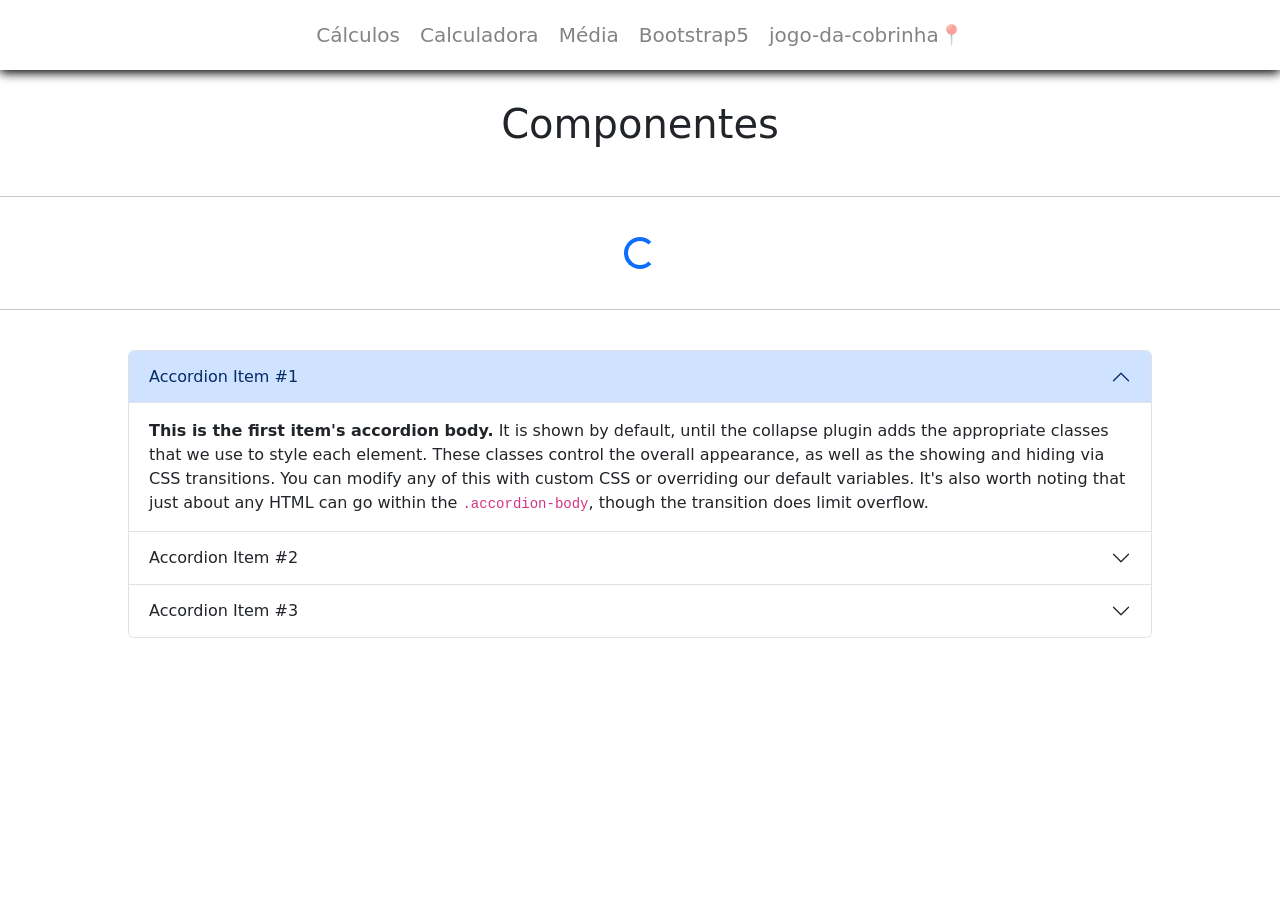
==== bootstrap5/index.html @ a7126594 "Add files via upload" ====
<!DOCTYPE html>
<html lang="en">
<head>
    <meta charset="UTF-8">
    <meta name="viewport" content="width=device-width, initial-scale=1.0">
    <title>Bootstrap</title>
    <link rel="stylesheet" href="style.css">
    <link href="https://cdn.jsdelivr.net/npm/bootstrap@5.0.2/dist/css/bootstrap.min.css" rel="stylesheet" integrity="sha384-EVSTQN3/azprG1Anm3QDgpJLIm9Nao0Yz1ztcQTwFspd3yD65VohhpuuCOmLASjC" crossorigin="anonymous">
    <script src="https://cdn.jsdelivr.net/npm/bootstrap@5.0.2/dist/js/bootstrap.bundle.min.js" integrity="sha384-MrcW6ZMFYlzcLA8Nl+NtUVF0sA7MsXsP1UyJoMp4YLEuNSfAP+JcXn/tWtIaxVXM" crossorigin="anonymous"></script>
</head>
    <nav>
        <a href="../calculos/">Cálculos</a>
        <a href="../calculadoraGPT/">Calculadora</a>
        <a href="../calcMédia/">Média</a>
        <a href="../bootstrap5/">Bootstrap5</a>
        <a href="../jogo_da_cobrinha/">jogo-da-cobrinha📍</a>
    </nav>
<body>
    <h1>Componentes</h1>
    <br>
    <hr>
    <br>
    <div class="central">
        <div class="spinner-border text-primary" role="status">
            <span class="visually-hidden">Loading...</span>
        </div>
    </div>
    <br>
    <hr>
    <br>
    <div class="central">
        <div class="accordion" id="accordionExample">
  <div class="accordion-item">
    <h2 class="accordion-header" id="headingOne">
      <button class="accordion-button" type="button" data-bs-toggle="collapse" data-bs-target="#collapseOne" aria-expanded="true" aria-controls="collapseOne">
        Accordion Item #1
      </button>
    </h2>
    <div id="collapseOne" class="accordion-collapse collapse show" aria-labelledby="headingOne" data-bs-parent="#accordionExample">
      <div class="accordion-body">
        <strong>This is the first item's accordion body.</strong> It is shown by default, until the collapse plugin adds the appropriate classes that we use to style each element. These classes control the overall appearance, as well as the showing and hiding via CSS transitions. You can modify any of this with custom CSS or overriding our default variables. It's also worth noting that just about any HTML can go within the <code>.accordion-body</code>, though the transition does limit overflow.
      </div>
    </div>
  </div>
  <div class="accordion-item">
    <h2 class="accordion-header" id="headingTwo">
      <button class="accordion-button collapsed" type="button" data-bs-toggle="collapse" data-bs-target="#collapseTwo" aria-expanded="false" aria-controls="collapseTwo">
        Accordion Item #2
      </button>
    </h2>
    <div id="collapseTwo" class="accordion-collapse collapse" aria-labelledby="headingTwo" data-bs-parent="#accordionExample">
      <div class="accordion-body">
        <strong>This is the second item's accordion body.</strong> It is hidden by default, until the collapse plugin adds the appropriate classes that we use to style each element. These classes control the overall appearance, as well as the showing and hiding via CSS transitions. You can modify any of this with custom CSS or overriding our default variables. It's also worth noting that just about any HTML can go within the <code>.accordion-body</code>, though the transition does limit overflow.
      </div>
    </div>
  </div>
  <div class="accordion-item">
    <h2 class="accordion-header" id="headingThree">
      <button class="accordion-button collapsed" type="button" data-bs-toggle="collapse" data-bs-target="#collapseThree" aria-expanded="false" aria-controls="collapseThree">
        Accordion Item #3
      </button>
    </h2>
    <div id="collapseThree" class="accordion-collapse collapse" aria-labelledby="headingThree" data-bs-parent="#accordionExample">
      <div class="accordion-body">
        <strong>This is the third item's accordion body.</strong> It is hidden by default, until the collapse plugin adds the appropriate classes that we use to style each element. These classes control the overall appearance, as well as the showing and hiding via CSS transitions. You can modify any of this with custom CSS or overriding our default variables. It's also worth noting that just about any HTML can go within the <code>.accordion-body</code>, though the transition does limit overflow.
      </div>
    </div>
  </div>
</div>
    </div>

</body>
</html>
---- bootstrap5/style.css ----
*{
    margin: 0;
    padding: 0;
    box-sizing: border-box;
}

body{
    display: flex;
    flex-direction: column;
    align-items: center;
    justify-content: center;
    padding-top: 100px;
}



hr{
    width: 100%;
}


nav{
    position: fixed;
    top: 0;
    background-color: white;
    width: 100%;
    display: flex;
    align-items: center;
    justify-content: center;
    gap: 20px;
    padding: 20px;
    box-shadow: 0px 3px 10px black;
}

a{
    text-decoration: none !important;
    color: #090909 !important;
    font-size: 20px;
    opacity: 0.5;
}

a.hover{
    cursor: pointer;
    opacity: 1;
}

.central{
    display: flex;
    align-items: center;
    justify-content: center;
}

.accordion{
    width: 80vw;
}
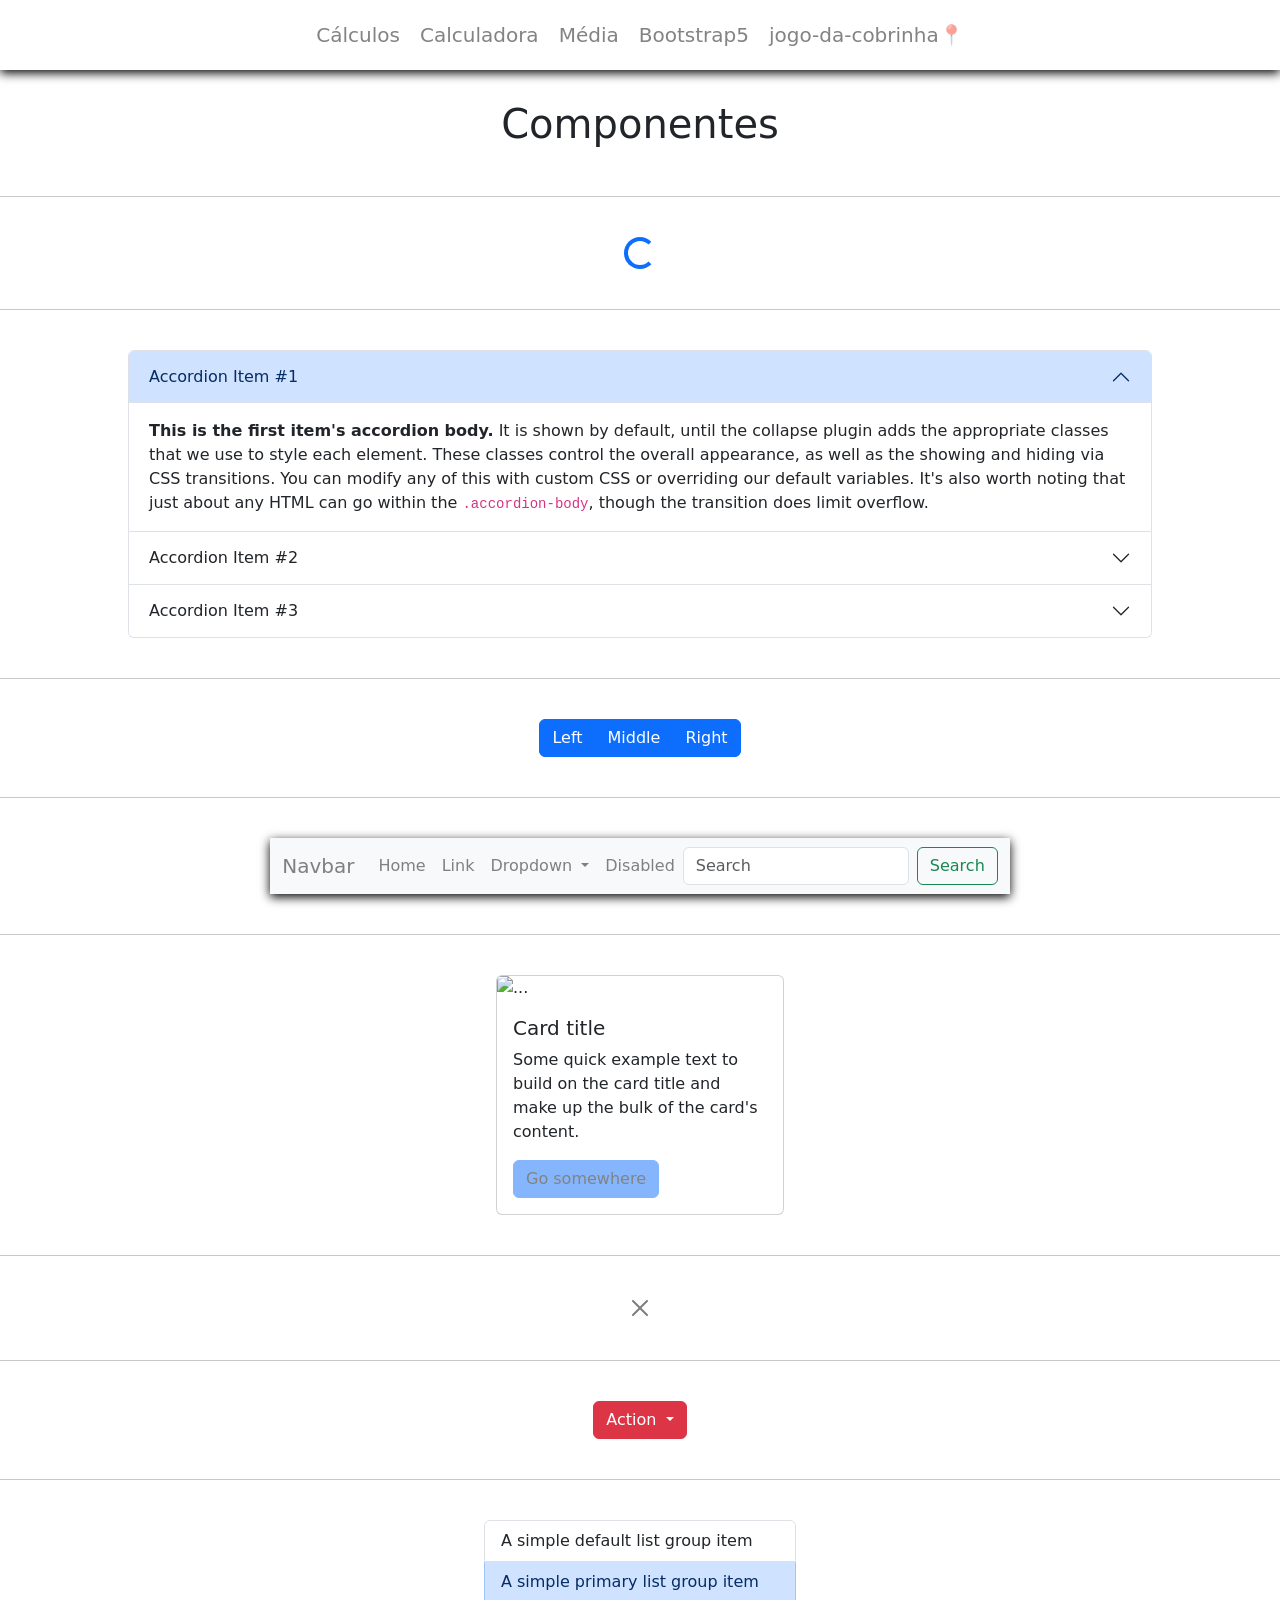
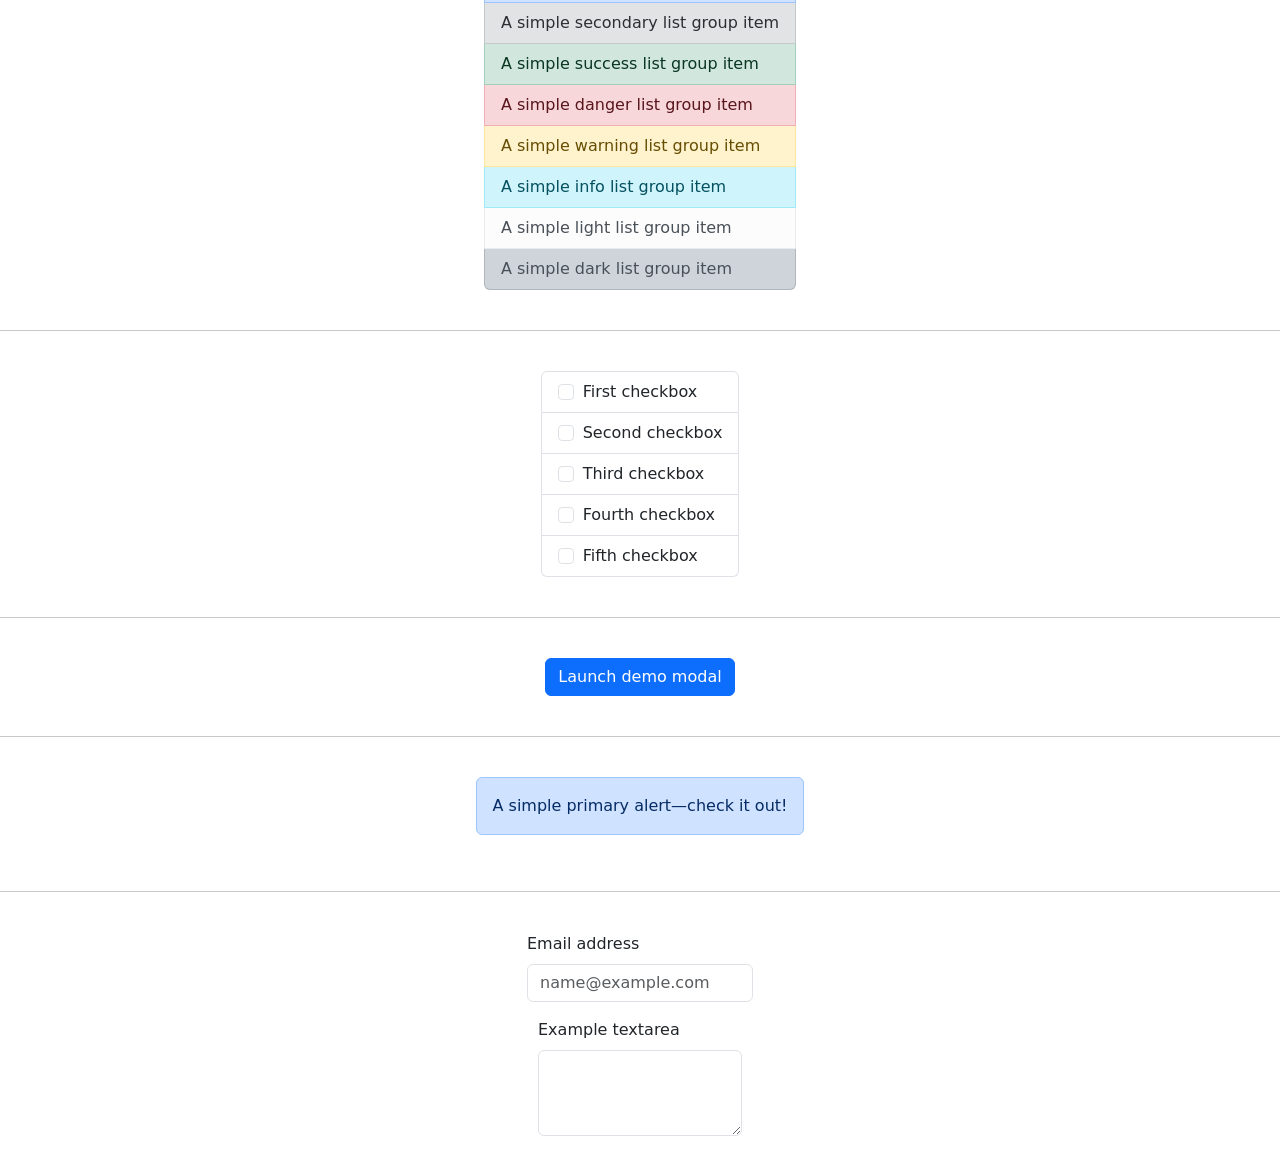
==== commit d3b61a24: "Add files via upload" ====
--- a/bootstrap5/index.html
+++ b/bootstrap5/index.html
@@ -16,58 +16,297 @@
         <a href="../jogo_da_cobrinha/">jogo-da-cobrinha📍</a>
     </nav>
 <body>
+
     <h1>Componentes</h1>
-    <br>
-    <hr>
-    <br>
+
+
+    <br>
+    <hr>
+    <br>
+
+
     <div class="central">
         <div class="spinner-border text-primary" role="status">
             <span class="visually-hidden">Loading...</span>
         </div>
     </div>
-    <br>
-    <hr>
-    <br>
+
+
+    <br>
+    <hr>
+    <br>
+
+
     <div class="central">
         <div class="accordion" id="accordionExample">
-  <div class="accordion-item">
-    <h2 class="accordion-header" id="headingOne">
-      <button class="accordion-button" type="button" data-bs-toggle="collapse" data-bs-target="#collapseOne" aria-expanded="true" aria-controls="collapseOne">
-        Accordion Item #1
-      </button>
-    </h2>
-    <div id="collapseOne" class="accordion-collapse collapse show" aria-labelledby="headingOne" data-bs-parent="#accordionExample">
-      <div class="accordion-body">
-        <strong>This is the first item's accordion body.</strong> It is shown by default, until the collapse plugin adds the appropriate classes that we use to style each element. These classes control the overall appearance, as well as the showing and hiding via CSS transitions. You can modify any of this with custom CSS or overriding our default variables. It's also worth noting that just about any HTML can go within the <code>.accordion-body</code>, though the transition does limit overflow.
-      </div>
-    </div>
-  </div>
-  <div class="accordion-item">
-    <h2 class="accordion-header" id="headingTwo">
-      <button class="accordion-button collapsed" type="button" data-bs-toggle="collapse" data-bs-target="#collapseTwo" aria-expanded="false" aria-controls="collapseTwo">
-        Accordion Item #2
-      </button>
-    </h2>
-    <div id="collapseTwo" class="accordion-collapse collapse" aria-labelledby="headingTwo" data-bs-parent="#accordionExample">
-      <div class="accordion-body">
-        <strong>This is the second item's accordion body.</strong> It is hidden by default, until the collapse plugin adds the appropriate classes that we use to style each element. These classes control the overall appearance, as well as the showing and hiding via CSS transitions. You can modify any of this with custom CSS or overriding our default variables. It's also worth noting that just about any HTML can go within the <code>.accordion-body</code>, though the transition does limit overflow.
-      </div>
-    </div>
-  </div>
-  <div class="accordion-item">
-    <h2 class="accordion-header" id="headingThree">
-      <button class="accordion-button collapsed" type="button" data-bs-toggle="collapse" data-bs-target="#collapseThree" aria-expanded="false" aria-controls="collapseThree">
-        Accordion Item #3
-      </button>
-    </h2>
-    <div id="collapseThree" class="accordion-collapse collapse" aria-labelledby="headingThree" data-bs-parent="#accordionExample">
-      <div class="accordion-body">
-        <strong>This is the third item's accordion body.</strong> It is hidden by default, until the collapse plugin adds the appropriate classes that we use to style each element. These classes control the overall appearance, as well as the showing and hiding via CSS transitions. You can modify any of this with custom CSS or overriding our default variables. It's also worth noting that just about any HTML can go within the <code>.accordion-body</code>, though the transition does limit overflow.
-      </div>
-    </div>
-  </div>
+        <div class="accordion-item">
+            <h2 class="accordion-header" id="headingOne">
+            <button class="accordion-button" type="button" data-bs-toggle="collapse" data-bs-target="#collapseOne" aria-expanded="true" aria-controls="collapseOne">
+                Accordion Item #1
+            </button>
+            </h2>
+            <div id="collapseOne" class="accordion-collapse collapse show" aria-labelledby="headingOne" data-bs-parent="#accordionExample">
+            <div class="accordion-body">
+                <strong>This is the first item's accordion body.</strong> It is shown by default, until the collapse plugin adds the appropriate classes that we use to style each element. These classes control the overall appearance, as well as the showing and hiding via CSS transitions. You can modify any of this with custom CSS or overriding our default variables. It's also worth noting that just about any HTML can go within the <code>.accordion-body</code>, though the transition does limit overflow.
+            </div>
+            </div>
+        </div>
+        <div class="accordion-item">
+            <h2 class="accordion-header" id="headingTwo">
+            <button class="accordion-button collapsed" type="button" data-bs-toggle="collapse" data-bs-target="#collapseTwo" aria-expanded="false" aria-controls="collapseTwo">
+                Accordion Item #2
+            </button>
+            </h2>
+            <div id="collapseTwo" class="accordion-collapse collapse" aria-labelledby="headingTwo" data-bs-parent="#accordionExample">
+            <div class="accordion-body">
+                <strong>This is the second item's accordion body.</strong> It is hidden by default, until the collapse plugin adds the appropriate classes that we use to style each element. These classes control the overall appearance, as well as the showing and hiding via CSS transitions. You can modify any of this with custom CSS or overriding our default variables. It's also worth noting that just about any HTML can go within the <code>.accordion-body</code>, though the transition does limit overflow.
+            </div>
+            </div>
+        </div>
+        <div class="accordion-item">
+            <h2 class="accordion-header" id="headingThree">
+            <button class="accordion-button collapsed" type="button" data-bs-toggle="collapse" data-bs-target="#collapseThree" aria-expanded="false" aria-controls="collapseThree">
+                Accordion Item #3
+            </button>
+            </h2>
+            <div id="collapseThree" class="accordion-collapse collapse" aria-labelledby="headingThree" data-bs-parent="#accordionExample">
+            <div class="accordion-body">
+                <strong>This is the third item's accordion body.</strong> It is hidden by default, until the collapse plugin adds the appropriate classes that we use to style each element. These classes control the overall appearance, as well as the showing and hiding via CSS transitions. You can modify any of this with custom CSS or overriding our default variables. It's also worth noting that just about any HTML can go within the <code>.accordion-body</code>, though the transition does limit overflow.
+            </div>
+            </div>
+        </div>
+        </div>
+    </div>
+
+
+    <br>
+    <hr>
+    <br>
+
+
+
+    <div class="central">
+        <div class="btn-group" role="group" aria-label="Basic example">
+            <button type="button" class="btn btn-primary">Left</button>
+            <button type="button" class="btn btn-primary">Middle</button>
+            <button type="button" class="btn btn-primary">Right</button>
+        </div>
+    </div>
+
+
+    <br>
+    <hr>
+    <br>
+
+
+
+    <div class="central">
+    <nav class="navbar navbar-expand-lg navbar-light bg-light">
+        <div class="container-fluid">
+            <a class="navbar-brand" href="#">Navbar</a>
+            <button class="navbar-toggler" type="button" data-bs-toggle="collapse" data-bs-target="#navbarSupportedContent" aria-controls="navbarSupportedContent" aria-expanded="false" aria-label="Toggle navigation">
+            <span class="navbar-toggler-icon"></span>
+            </button>
+            <div class="collapse navbar-collapse" id="navbarSupportedContent">
+            <ul class="navbar-nav me-auto mb-2 mb-lg-0">
+                <li class="nav-item">
+                <a class="nav-link active" aria-current="page" href="#">Home</a>
+                </li>
+                <li class="nav-item">
+                <a class="nav-link" href="#">Link</a>
+                </li>
+                <li class="nav-item dropdown">
+                <a class="nav-link dropdown-toggle" href="#" id="navbarDropdown" role="button" data-bs-toggle="dropdown" aria-expanded="false">
+                    Dropdown
+                </a>
+                <ul class="dropdown-menu" aria-labelledby="navbarDropdown">
+                    <li><a class="dropdown-item" href="#">Action</a></li>
+                    <li><a class="dropdown-item" href="#">Another action</a></li>
+                    <li><hr class="dropdown-divider"></li>
+                    <li><a class="dropdown-item" href="#">Something else here</a></li>
+                </ul>
+                </li>
+                <li class="nav-item">
+                <a class="nav-link disabled" href="#" tabindex="-1" aria-disabled="true">Disabled</a>
+                </li>
+            </ul>
+            <form class="d-flex">
+                <input class="form-control me-2" type="search" placeholder="Search" aria-label="Search">
+                <button class="btn btn-outline-success" type="submit">Search</button>
+            </form>
+            </div>
+        </div>
+    </nav>
+    </div>
+
+
+    <br>
+    <hr>
+    <br>
+
+
+
+    <div class="central">
+        <div class="card" style="width: 18rem;">
+            <img src="..." class="card-img-top" alt="...">
+                <div class="card-body">
+                    <h5 class="card-title">Card title</h5>
+                    <p class="card-text">Some quick example text to build on the card title and make up the bulk of the card's content.</p>
+                    <a href="#" class="btn btn-primary">Go somewhere</a>
+                </div>
+        </div>
+    </div>
+
+
+    <br>
+    <hr>
+    <br>
+
+
+
+    <div class="central">
+        <button type="button" class="btn-close" aria-label="Close"></button>
+    </div>
+
+
+    <br>
+    <hr>
+    <br>
+
+
+
+    <div class="central">
+        <div class="btn-group">
+        <button type="button" class="btn btn-danger dropdown-toggle" data-bs-toggle="dropdown" aria-expanded="false">
+            Action
+        </button>
+        <ul class="dropdown-menu">
+            <li><a class="dropdown-item" href="#">Action</a></li>
+            <li><a class="dropdown-item" href="#">Another action</a></li>
+            <li><a class="dropdown-item" href="#">Something else here</a></li>
+            <li><hr class="dropdown-divider"></li>
+            <li><a class="dropdown-item" href="#">Separated link</a></li>
+        </ul>
+        </div>
+    </div>
+
+
+    <br>
+    <hr>
+    <br>
+
+
+
+    <div class="central">
+        <ul class="list-group">
+        <li class="list-group-item">A simple default list group item</li>
+
+        <li class="list-group-item list-group-item-primary">A simple primary list group item</li>
+        <li class="list-group-item list-group-item-secondary">A simple secondary list group item</li>
+        <li class="list-group-item list-group-item-success">A simple success list group item</li>
+        <li class="list-group-item list-group-item-danger">A simple danger list group item</li>
+        <li class="list-group-item list-group-item-warning">A simple warning list group item</li>
+        <li class="list-group-item list-group-item-info">A simple info list group item</li>
+        <li class="list-group-item list-group-item-light">A simple light list group item</li>
+        <li class="list-group-item list-group-item-dark">A simple dark list group item</li>
+        </ul>
+    </div>
+
+
+    <br>
+    <hr>
+    <br>
+
+
+
+    <div class="central">
+        <ul class="list-group">
+        <li class="list-group-item">
+            <input class="form-check-input me-1" type="checkbox" value="" aria-label="...">
+            First checkbox
+        </li>
+        <li class="list-group-item">
+            <input class="form-check-input me-1" type="checkbox" value="" aria-label="...">
+            Second checkbox
+        </li>
+        <li class="list-group-item">
+            <input class="form-check-input me-1" type="checkbox" value="" aria-label="...">
+            Third checkbox
+        </li>
+        <li class="list-group-item">
+            <input class="form-check-input me-1" type="checkbox" value="" aria-label="...">
+            Fourth checkbox
+        </li>
+        <li class="list-group-item">
+            <input class="form-check-input me-1" type="checkbox" value="" aria-label="...">
+            Fifth checkbox
+        </li>
+        </ul>
+    </div>
+
+
+    <br>
+    <hr>
+    <br>
+
+
+
+    <div class="central">
+        <!-- Button trigger modal -->
+        <button type="button" class="btn btn-primary" data-bs-toggle="modal" data-bs-target="#exampleModal">
+        Launch demo modal
+        </button>
+
+        <!-- Modal -->
+        <div class="modal fade" id="exampleModal" tabindex="-1" aria-labelledby="exampleModalLabel" aria-hidden="true">
+        <div class="modal-dialog">
+            <div class="modal-content">
+            <div class="modal-header">
+                <h5 class="modal-title" id="exampleModalLabel">Modal title</h5>
+                <button type="button" class="btn-close" data-bs-dismiss="modal" aria-label="Close"></button>
+            </div>
+            <div class="modal-body">
+                ...
+            </div>
+            <div class="modal-footer">
+                <button type="button" class="btn btn-secondary" data-bs-dismiss="modal">Close</button>
+                <button type="button" class="btn btn-primary">Save changes</button>
+            </div>
+            </div>
+        </div>
+        </div>
+    </div>
+
+
+    <br>
+    <hr>
+    <br>
+
+
+
+    <div class="central">
+    <div class="alert alert-primary" role="alert">
+    A simple primary alert—check it out!
+    </div>
+    </div>
+
+
+    <br>
+    <hr>
+    <br>
+
+
+
+<div class="mb-3">
+<label for="exampleFormControlInput1" class="form-label">Email address</label>
+<input type="email" class="form-control" id="exampleFormControlInput1" placeholder="name@example.com">
 </div>
-    </div>
-
+<div class="mb-3">
+<label for="exampleFormControlTextarea1" class="form-label">Example textarea</label>
+<textarea class="form-control" id="exampleFormControlTextarea1" rows="3"></textarea>
+</div>
+
+
+    
 </body>
 </html>
--- a/bootstrap5/style.css
+++ b/bootstrap5/style.css
@@ -30,6 +30,7 @@
     gap: 20px;
     padding: 20px;
     box-shadow: 0px 3px 10px black;
+    z-index: 999;
 }
 
 a{
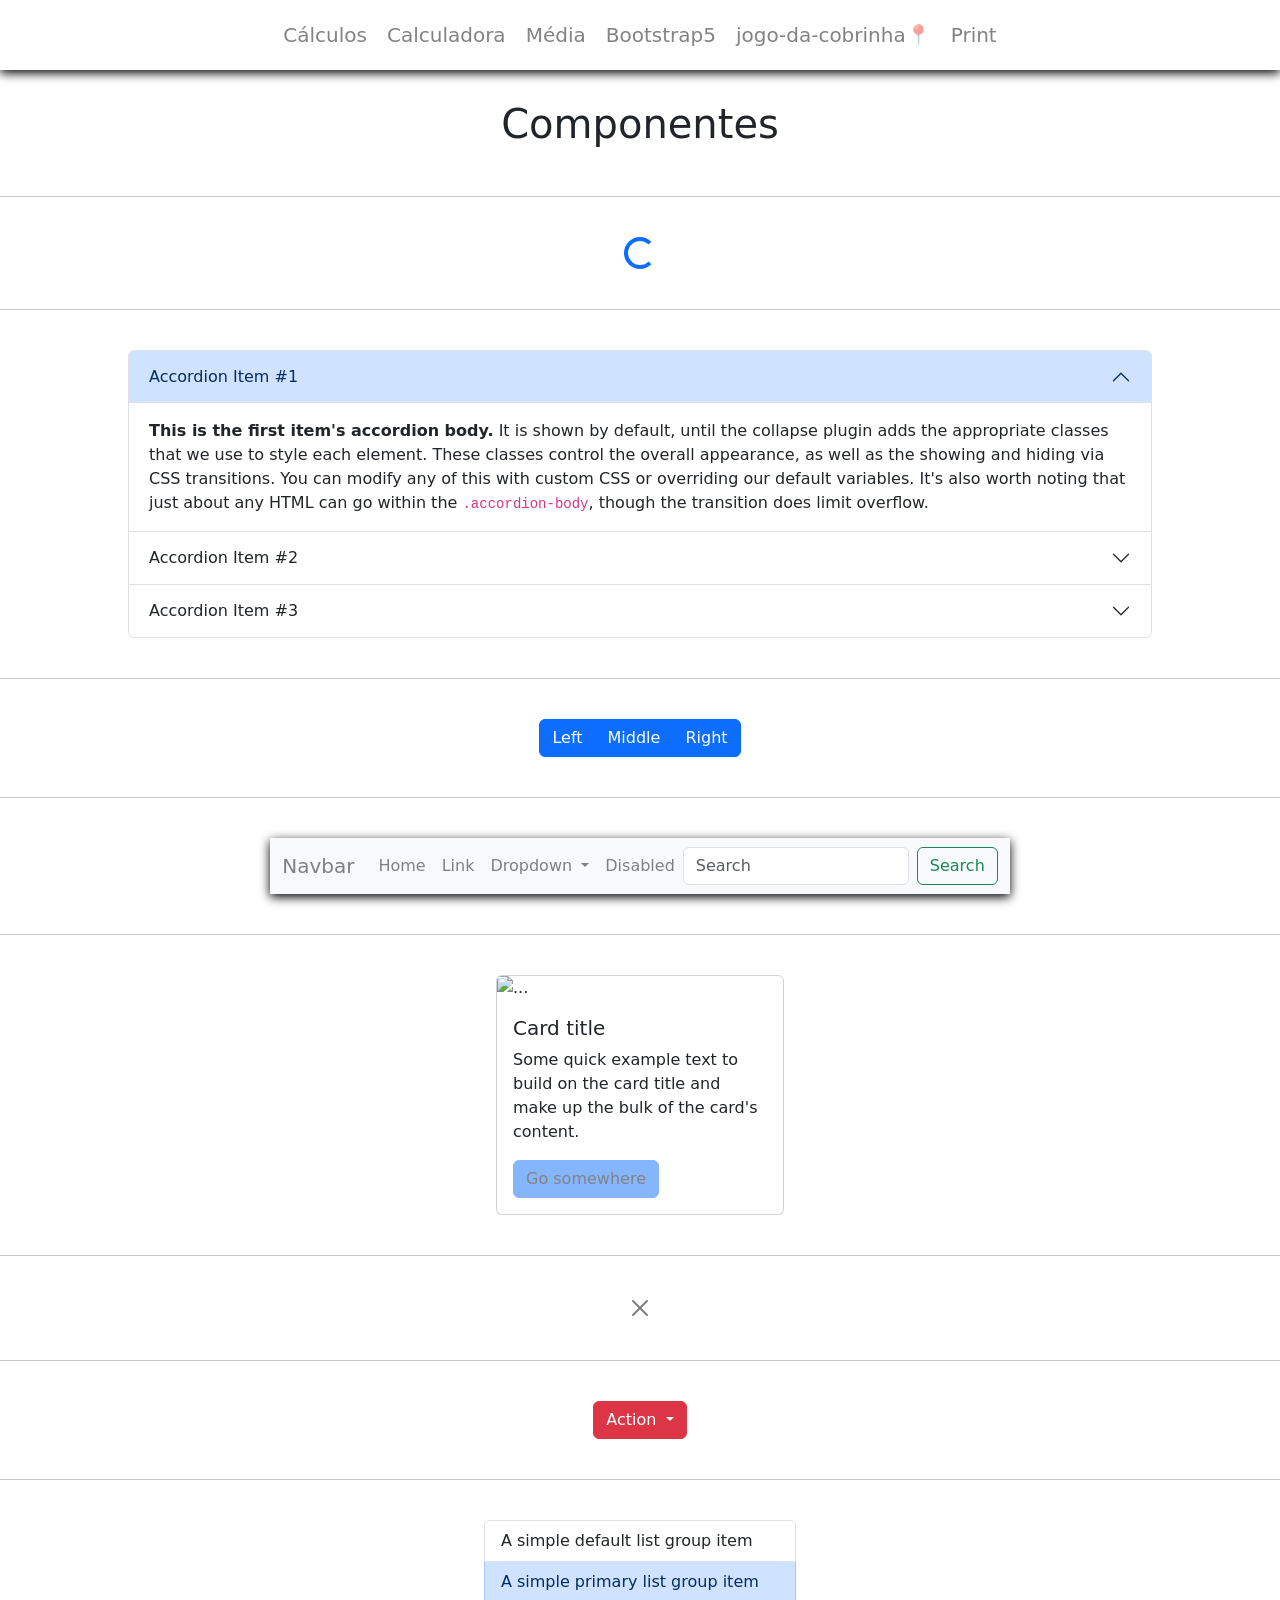
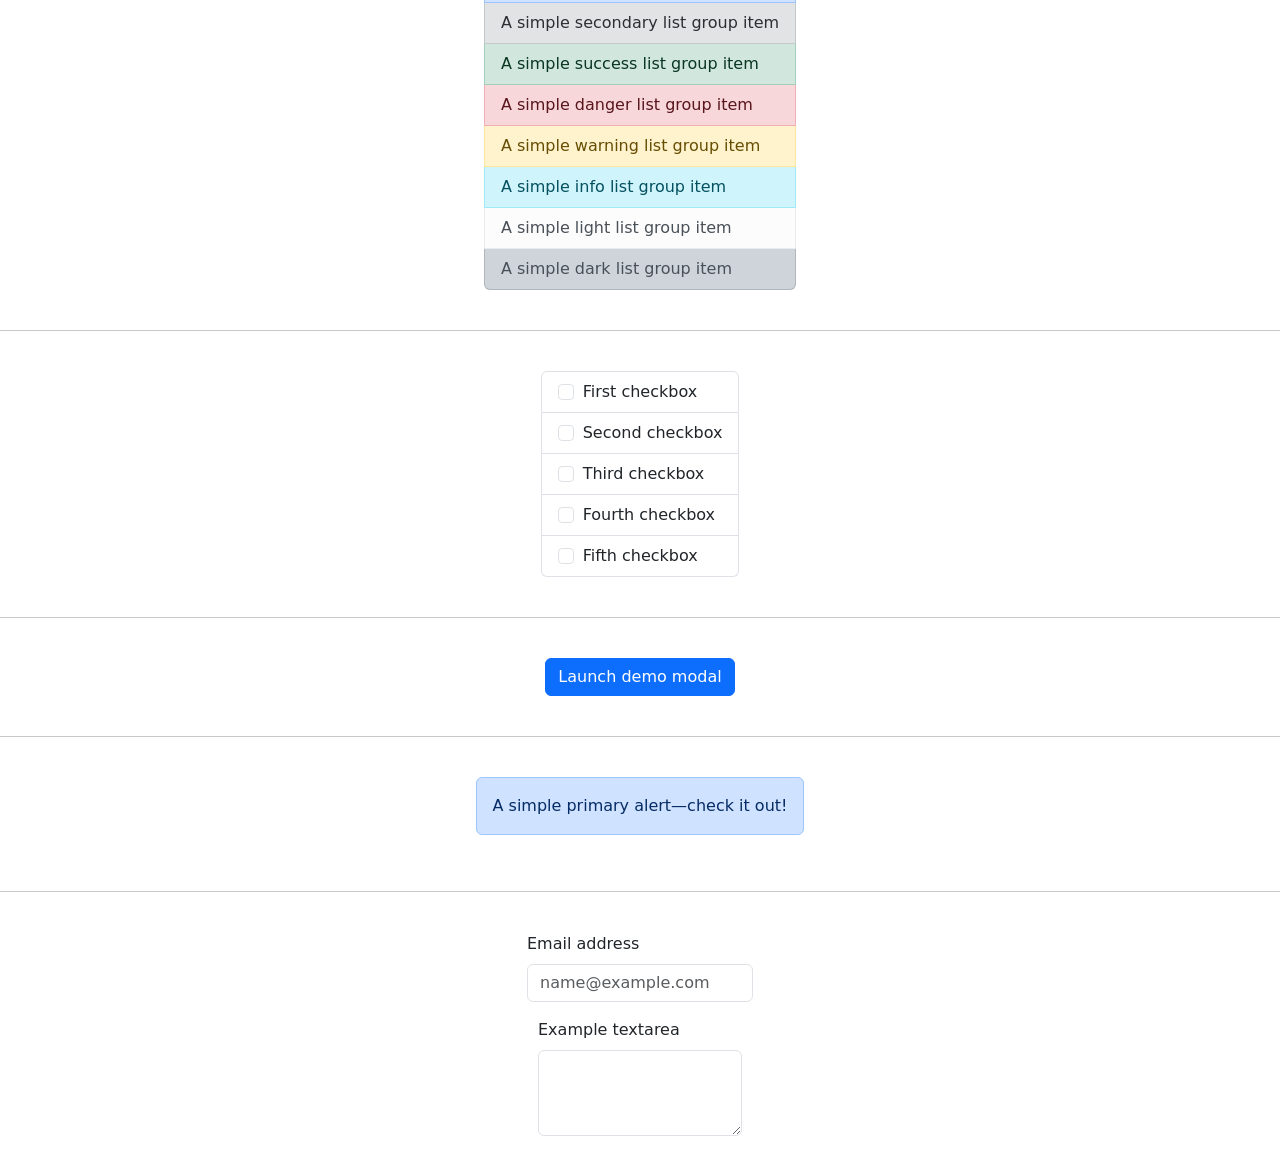
==== commit 30df78d2: "Add files via upload" ====
--- a/bootstrap5/index.html
+++ b/bootstrap5/index.html
@@ -14,6 +14,7 @@
         <a href="../calcMédia/">Média</a>
         <a href="../bootstrap5/">Bootstrap5</a>
         <a href="../jogo_da_cobrinha/">jogo-da-cobrinha📍</a>
+        <a href="../print/">Print</a>
     </nav>
 <body>
 
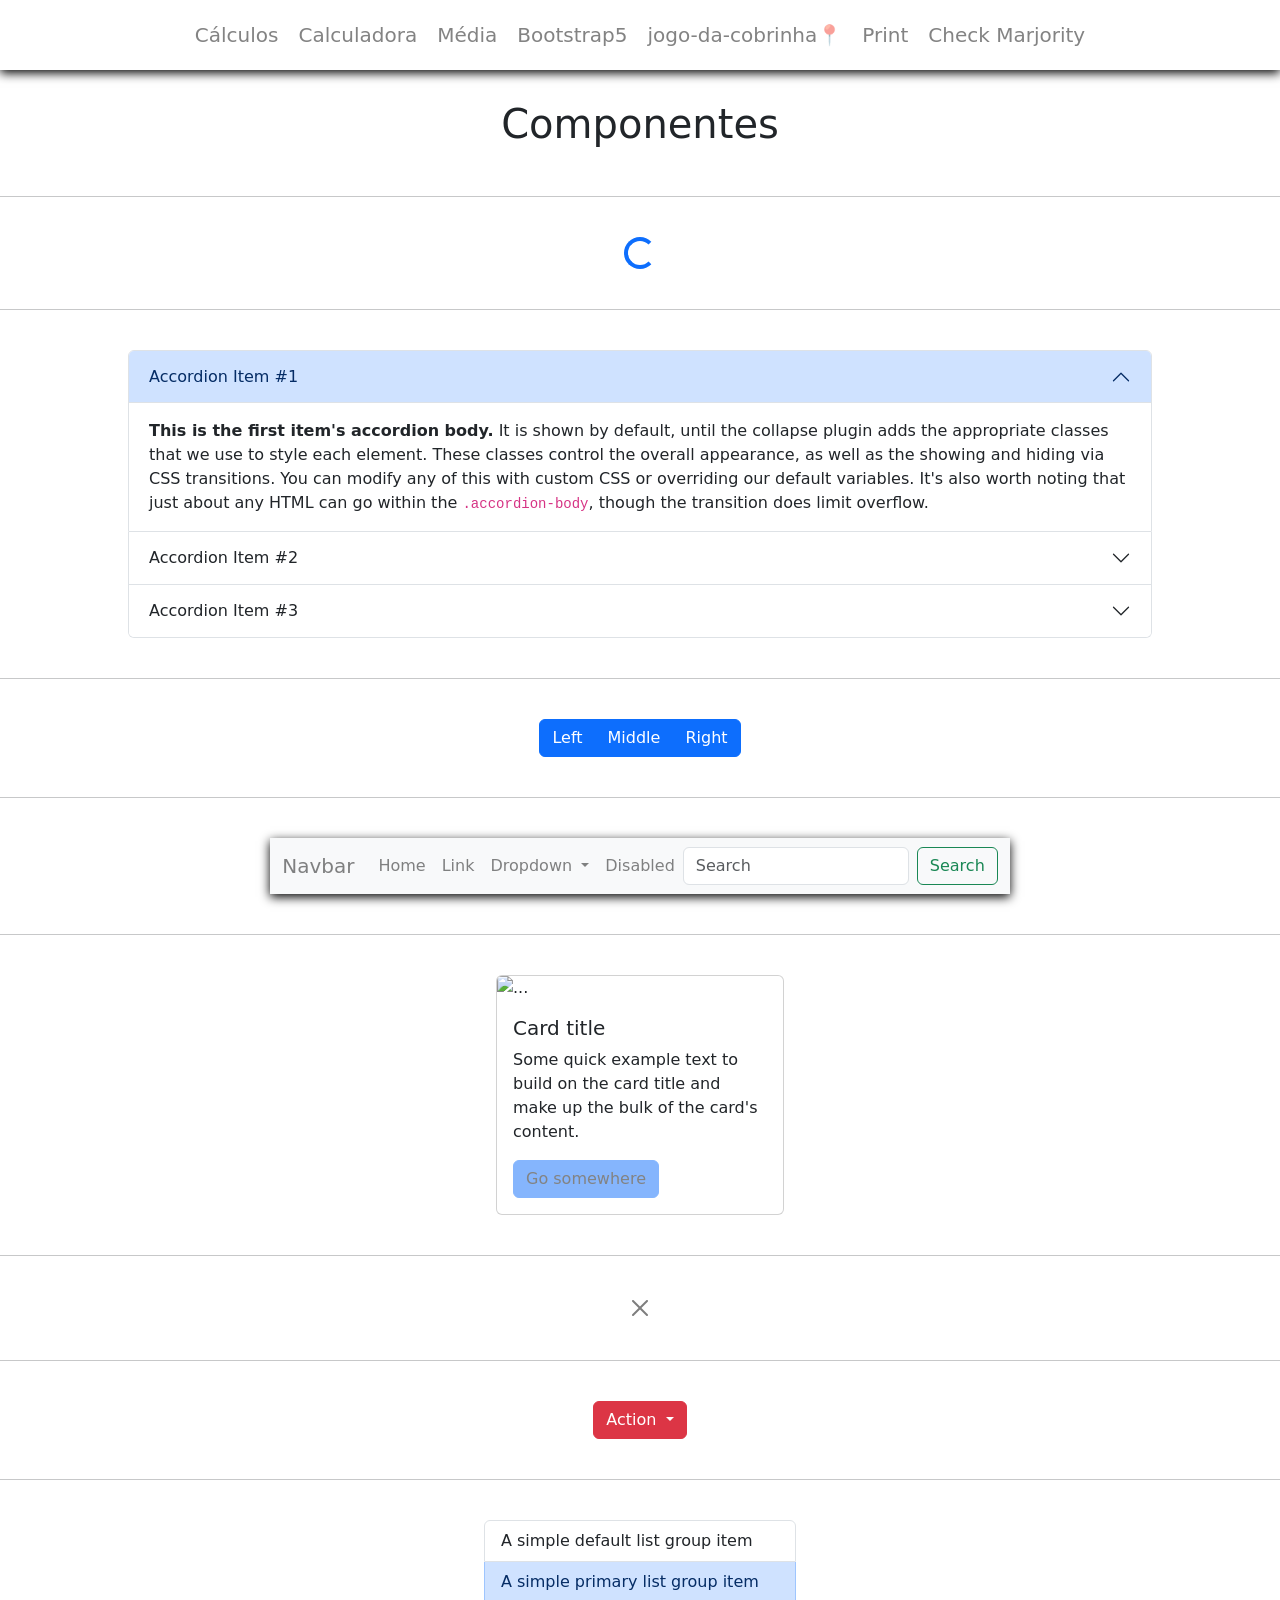
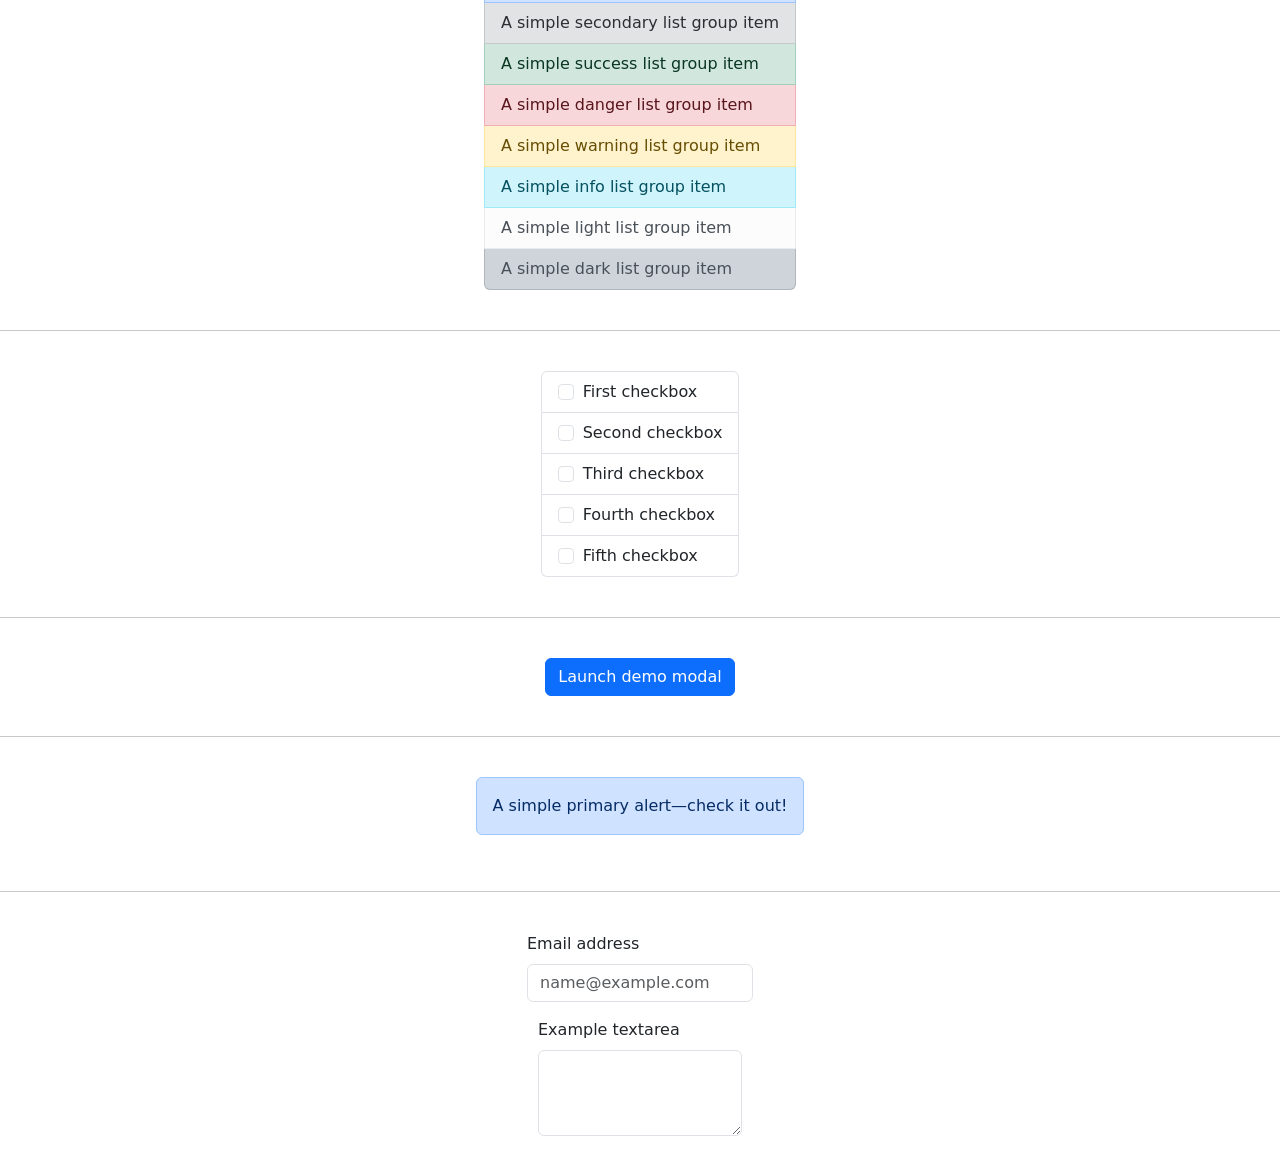
==== commit 16d8d5f0: "Add files via upload" ====
--- a/bootstrap5/index.html
+++ b/bootstrap5/index.html
@@ -15,6 +15,7 @@
         <a href="../bootstrap5/">Bootstrap5</a>
         <a href="../jogo_da_cobrinha/">jogo-da-cobrinha📍</a>
         <a href="../print/">Print</a>
+        <a href="../Portaria/">Check Marjority</a>
     </nav>
 <body>
 
